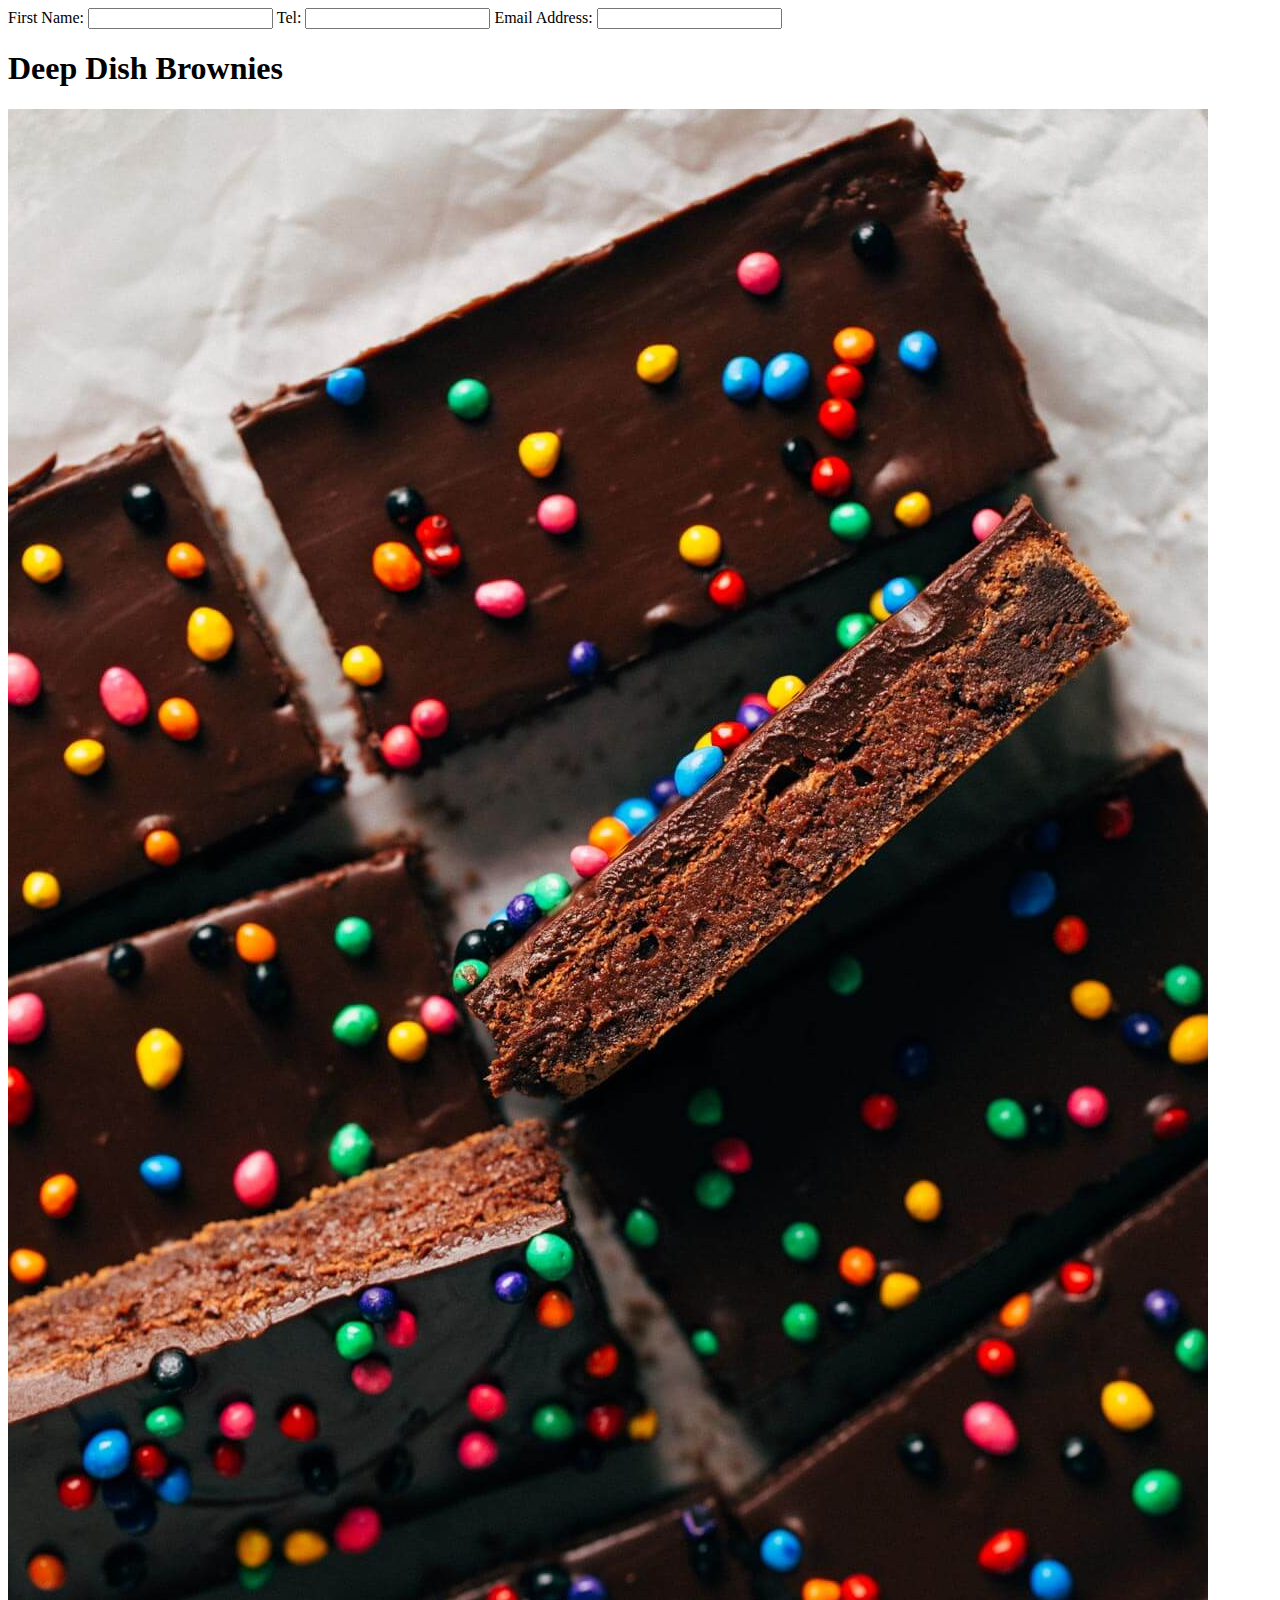
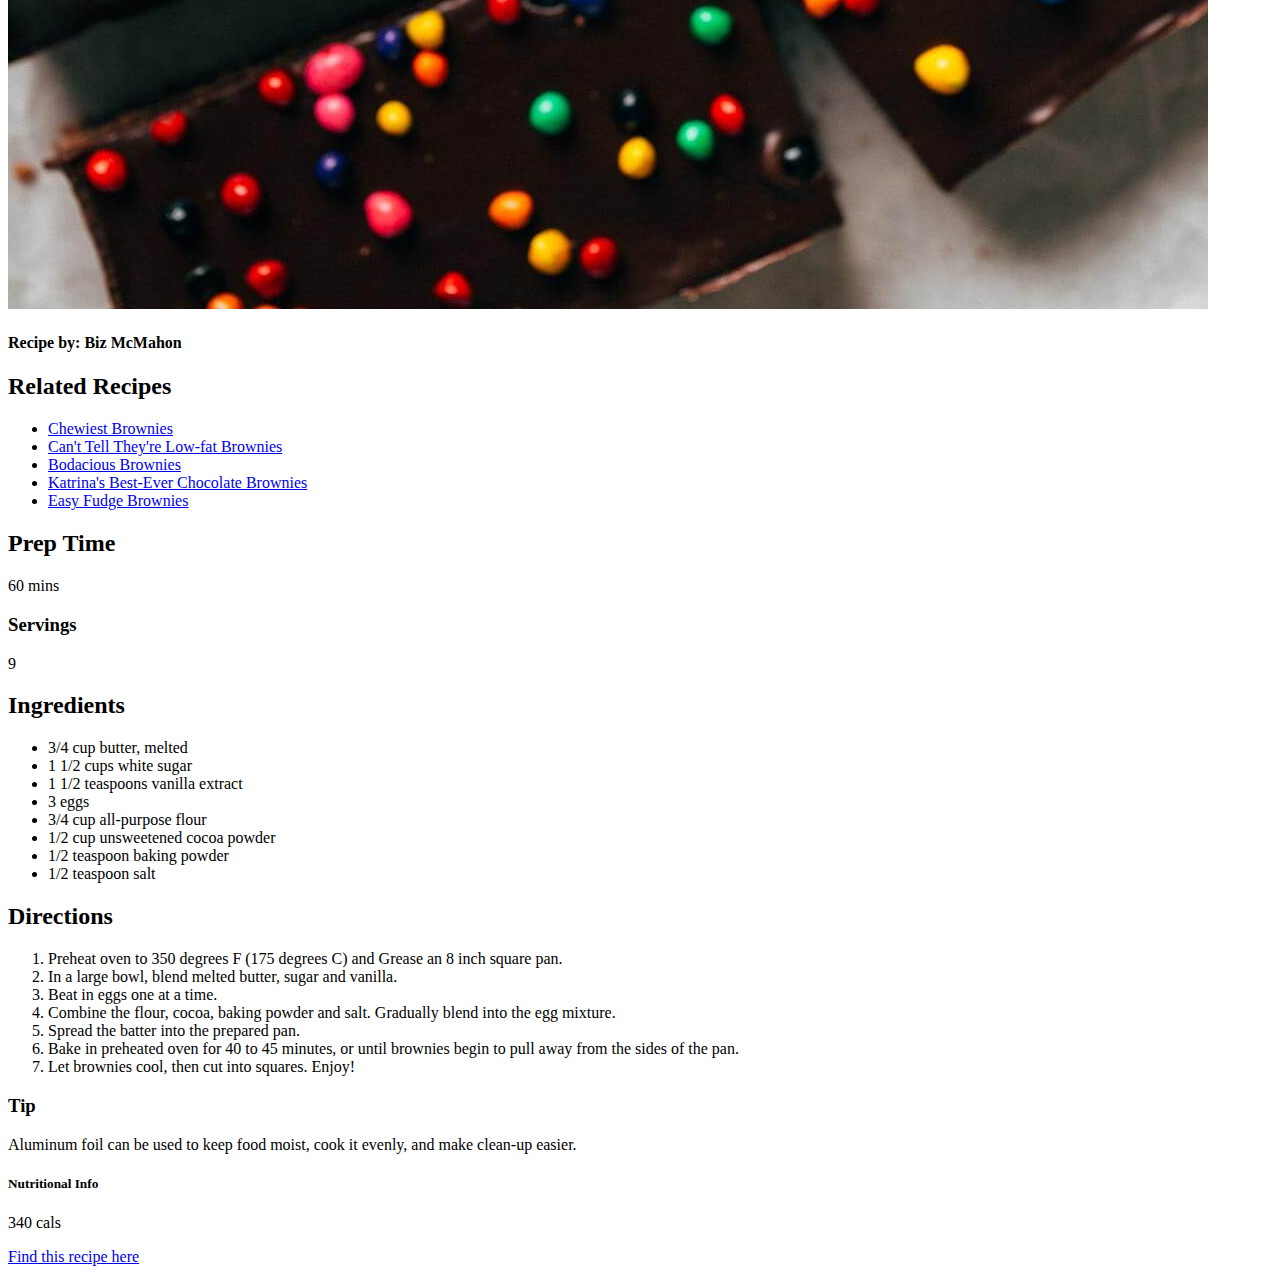
==== brownies_files/brownies.html @ 4bc7ea6e "Welcome to link works" ====
﻿<!DOCTYPE html>
<html lang="en">
	<head>
		<meta charset="UTF-8">
		<meta http-equiv="X-UA-Compatible" content="IE=edge">
		<meta name="viewport" content="width=device-width, initial-scale=1.0">
		<title>Document</title>
	</head>
	<body>
		<form>
			<label for="zebra">First Name:</label>
			<input id="zebra" type="text">

			<label for="elephant">Tel:</label>
			<input id="elephant" type="tel">

			<label for="kaza">Email Address:</label>
			<input id="kaza" type="email">
		</form>
		<h1>Deep Dish Brownies</h1>

		<img src="cosmic-brownies-close-up.jpg"Brownies cake"> 

		<!-- Hint: comment tag-->

		<h4> Recipe by: Biz McMahon</h4>

		<h2> Related Recipes</h2>
		<ul>
			<li><a href="#">Chewiest Brownies</a></li>

			<li><a href="#">Can't Tell They're Low-fat Brownies</a></li>

			<li><a href="#">Bodacious Brownies</a></li>

			<li><a href="#">Katrina's Best-Ever Chocolate Brownies</a></li>

			<li><a href="#">Easy Fudge Brownies</a></li>

		</ul>

		<h2>Prep Time</h2> 
		<span> 60 mins </span>

		<h3> Servings </h3>
		<span> 9 </span>

		<h2> Ingredients </h2>
		<ul>
			<li> 3/4 cup butter, melted </li> 
			<li> 1 1/2 cups white sugar </li>
			<li> 1 1/2 teaspoons vanilla extract </li>
			<li> 3 eggs </li>
			<li> 3/4 cup all-purpose flour </li>
			<li> 1/2 cup unsweetened cocoa powder </li>
			<li> 1/2 teaspoon baking powder </li>
			<li> 1/2 teaspoon salt </li>
		</ul>
		<h2> Directions </h2>
		<ol>

			<li> Preheat oven to 350 degrees F (175 degrees C) and Grease an 8 inch square pan. </li>
			
			<li> In a large bowl, blend melted butter, sugar and vanilla. </li>

			<li> Beat in eggs one at a time. </li>

			<li> Combine the flour, cocoa, baking powder and salt. Gradually blend into the egg mixture. </li>

			<li> Spread the batter into the prepared pan. </li>

			<li> Bake in preheated oven for 40 to 45 minutes, or until brownies begin to pull away from the sides of the pan. </li>

			<li> Let brownies cool, then cut into squares. Enjoy! </li>

		</ol>

		<h3> Tip </h3>

		<p> Aluminum foil can be used to keep food moist, cook it evenly, and make clean-up easier. </p>


		<h5> Nutritional Info </h5>

		<span> 340 cals </span>
		<p> <a href="http://allrecipes.com/recipe/11063/deep-dish-brownies">Find this recipe here</a></p>
	</body>
</html>
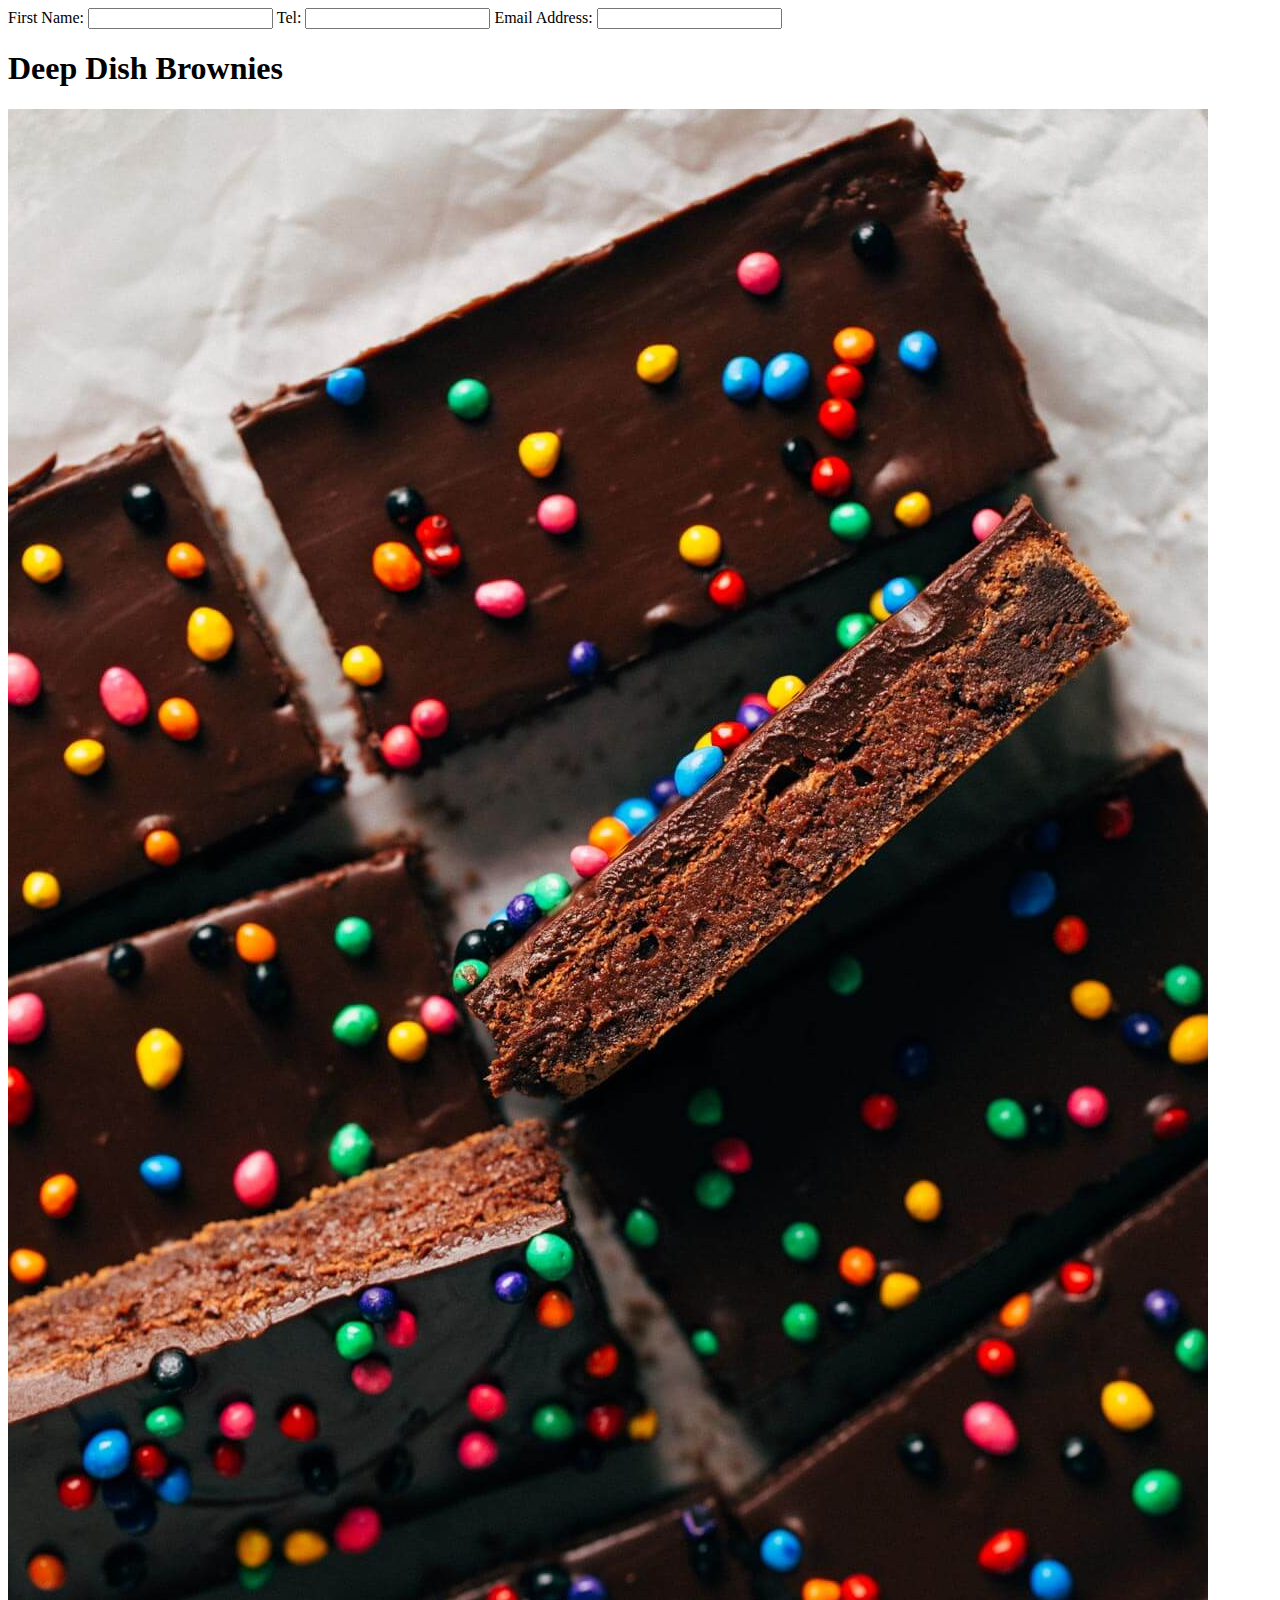
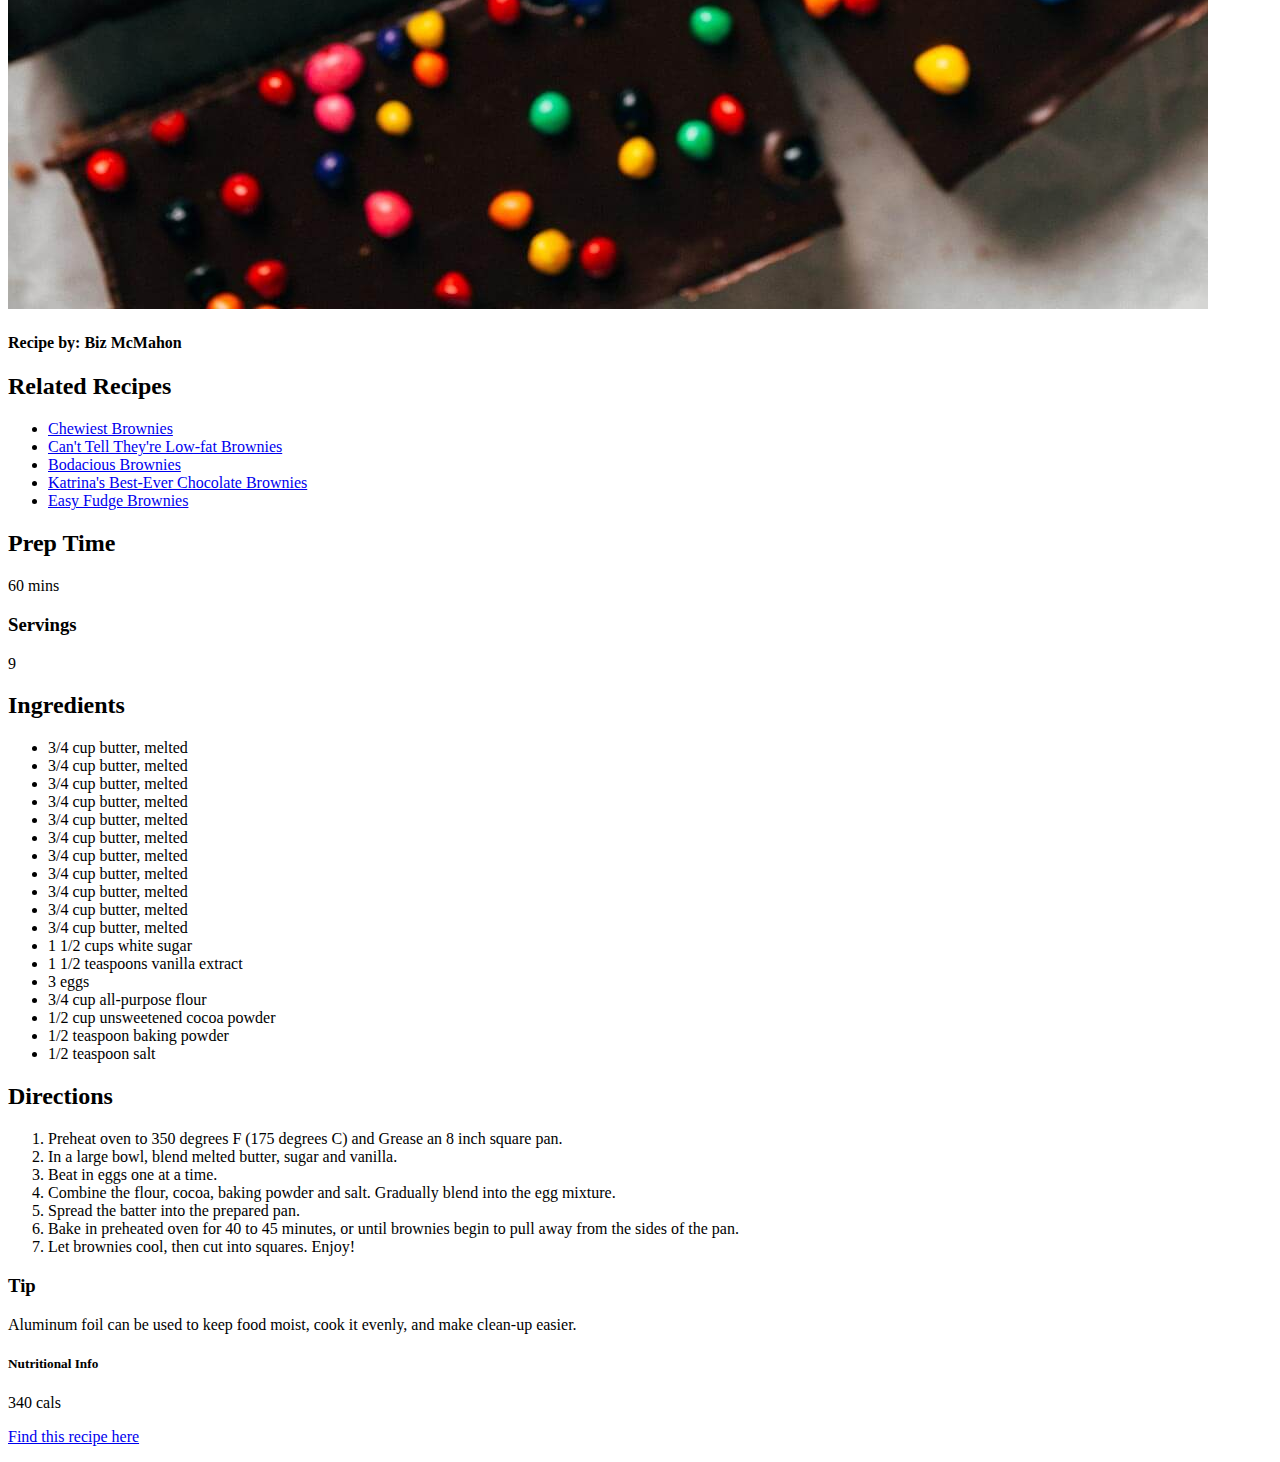
==== commit b4ea0913: "work in progress" ====
--- a/brownies_files/brownies.html
+++ b/brownies_files/brownies.html
@@ -26,19 +26,20 @@
 		<h4> Recipe by: Biz McMahon</h4>
 
 		<h2> Related Recipes</h2>
-		<ul>
-			<li><a href="#">Chewiest Brownies</a></li>
+		<nav>
+			<ul>
+				<li><a href="#">Chewiest Brownies</a></li>
 
-			<li><a href="#">Can't Tell They're Low-fat Brownies</a></li>
+				<li><a href="#">Can't Tell They're Low-fat Brownies</a></li>
 
-			<li><a href="#">Bodacious Brownies</a></li>
+				<li><a href="#">Bodacious Brownies</a></li>
 
-			<li><a href="#">Katrina's Best-Ever Chocolate Brownies</a></li>
+				<li><a href="#">Katrina's Best-Ever Chocolate Brownies</a></li>
 
-			<li><a href="#">Easy Fudge Brownies</a></li>
+				<li><a href="#">Easy Fudge Brownies</a></li>
 
-		</ul>
-
+			</ul>
+		</nav>
 		<h2>Prep Time</h2> 
 		<span> 60 mins </span>
 
@@ -46,16 +47,28 @@
 		<span> 9 </span>
 
 		<h2> Ingredients </h2>
-		<ul>
-			<li> 3/4 cup butter, melted </li> 
-			<li> 1 1/2 cups white sugar </li>
-			<li> 1 1/2 teaspoons vanilla extract </li>
-			<li> 3 eggs </li>
-			<li> 3/4 cup all-purpose flour </li>
-			<li> 1/2 cup unsweetened cocoa powder </li>
-			<li> 1/2 teaspoon baking powder </li>
-			<li> 1/2 teaspoon salt </li>
-		</ul>
+		<nav>
+			<ul>
+				<li> 3/4 cup butter, melted </li> 
+				<li> 3/4 cup butter, melted </li> 
+				<li> 3/4 cup butter, melted </li> 
+				<li> 3/4 cup butter, melted </li> 
+				<li> 3/4 cup butter, melted </li> 
+				<li> 3/4 cup butter, melted </li> 
+				<li> 3/4 cup butter, melted </li> 
+				<li> 3/4 cup butter, melted </li> 
+				<li> 3/4 cup butter, melted </li> 
+				<li> 3/4 cup butter, melted </li> 
+				<li> 3/4 cup butter, melted </li> 
+				<li> 1 1/2 cups white sugar </li>
+				<li> 1 1/2 teaspoons vanilla extract </li>
+				<li> 3 eggs </li>
+				<li> 3/4 cup all-purpose flour </li>
+				<li> 1/2 cup unsweetened cocoa powder </li>
+				<li> 1/2 teaspoon baking powder </li>
+				<li> 1/2 teaspoon salt </li>
+			</ul>
+		</nav>
 		<h2> Directions </h2>
 		<ol>
 
